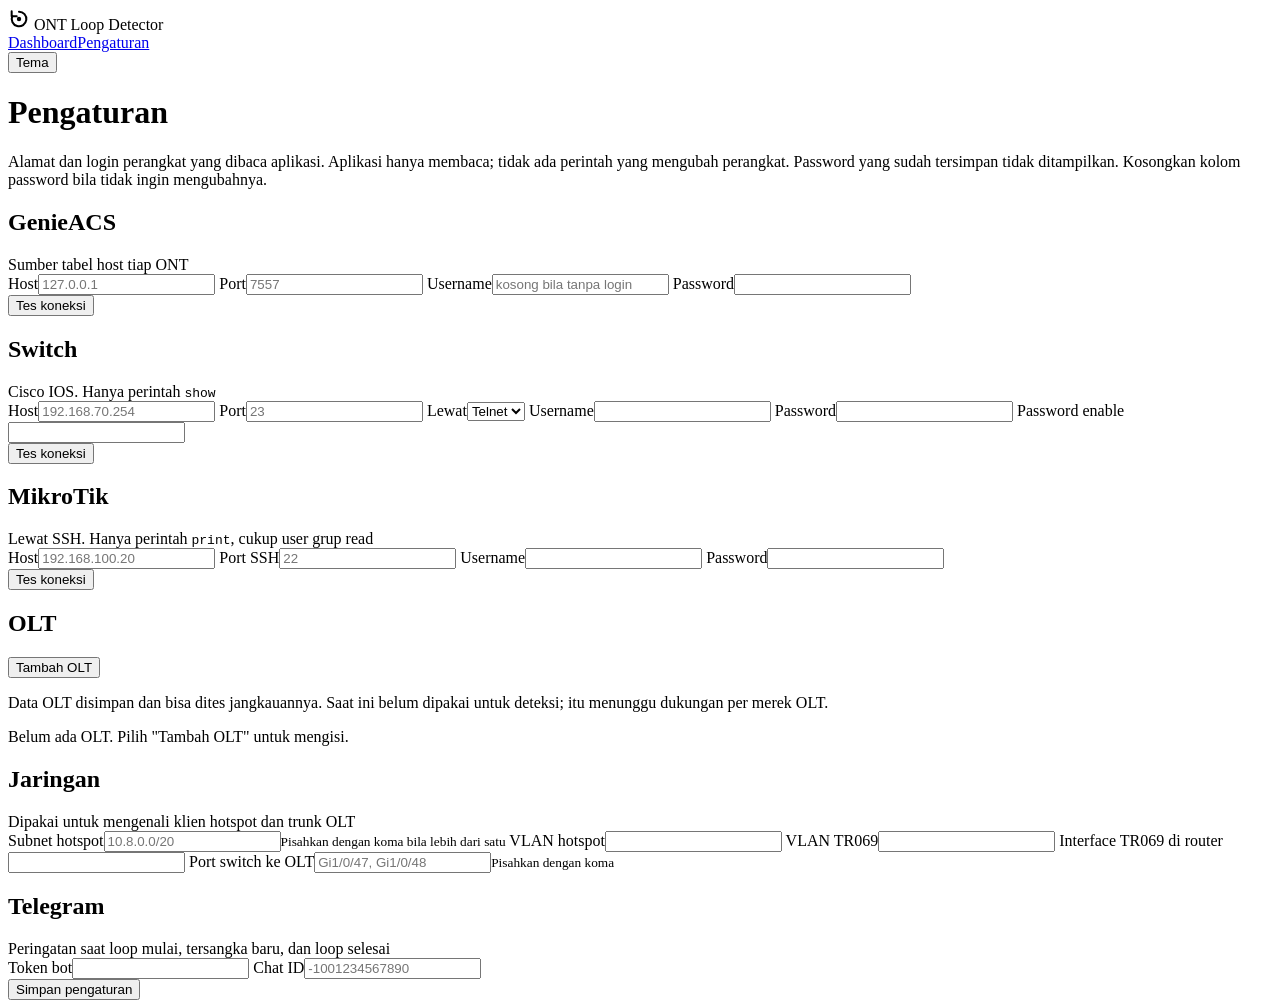
==== app/static/settings.html @ 1c6aff9d "Tambah halaman Pengaturan untuk perangkat dan jaringan Alamat dan login GenieACS, switch, MikroTik, " ====
<!doctype html>
<html lang="id">
<head>
<meta charset="utf-8">
<meta name="viewport" content="width=device-width, initial-scale=1">
<title>Pengaturan – ONT Loop Detector</title>
<link rel="stylesheet" href="static/app.css">
</head>
<body>
<header class="top">
  <div class="brand">
    <svg viewBox="0 0 24 24" width="22" height="22" aria-hidden="true"><path d="M12 4a8 8 0 1 1-7.4 5" fill="none" stroke="currentColor" stroke-width="2.2" stroke-linecap="round"/><path d="M4 3.5V9h5.5" fill="none" stroke="currentColor" stroke-width="2.2" stroke-linecap="round" stroke-linejoin="round"/><circle cx="12" cy="12" r="2.4" fill="currentColor"/></svg>
    <span>ONT Loop Detector</span>
    <nav class="nav"><a href="./">Dashboard</a><a href="pengaturan" aria-current="page">Pengaturan</a></nav>
  </div>
  <div class="tools"><button id="btnTheme" class="ghost" type="button" aria-label="Ganti tema terang/gelap">Tema</button></div>
</header>

<main class="narrow">
  <h1 class="page-title">Pengaturan</h1>
  <p class="lead">Alamat dan login perangkat yang dibaca aplikasi. Aplikasi hanya membaca; tidak ada perintah yang mengubah perangkat.
    Password yang sudah tersimpan tidak ditampilkan. Kosongkan kolom password bila tidak ingin mengubahnya.</p>
  <p class="notice" id="replayNote" hidden>Aplikasi sedang berjalan dalam mode replay (data contoh). Pengaturan tetap tersimpan, tetapi baru dipakai setelah aplikasi dijalankan tanpa <code>--replay</code>.</p>

  <form id="form" novalidate>
    <section class="block" data-kind="genieacs">
      <div class="block-head"><h2>GenieACS</h2><span class="hint">Sumber tabel host tiap ONT</span></div>
      <div class="fields">
        <label class="f-host">Host<input name="genieacs.host" placeholder="127.0.0.1" autocomplete="off" spellcheck="false"></label>
        <label class="f-port">Port<input name="genieacs.port" inputmode="numeric" placeholder="7557"></label>
        <label>Username<input name="genieacs.user" placeholder="kosong bila tanpa login" autocomplete="off"></label>
        <label>Password<input name="genieacs.password" type="password" autocomplete="new-password"></label>
      </div>
      <div class="test"><button type="button" class="btn-test">Tes koneksi</button><span class="result" role="status"></span></div>
    </section>

    <section class="block" data-kind="cisco">
      <div class="block-head"><h2>Switch</h2><span class="hint">Cisco IOS. Hanya perintah <code>show</code></span></div>
      <div class="fields">
        <label class="f-host">Host<input name="cisco.host" placeholder="192.168.70.254" autocomplete="off" spellcheck="false"></label>
        <label class="f-port">Port<input name="cisco.port" inputmode="numeric" placeholder="23"></label>
        <label class="f-port">Lewat<select name="cisco.transport"><option value="telnet">Telnet</option><option value="ssh">SSH</option></select></label>
        <label class="f-host">Username<input name="cisco.user" autocomplete="off"></label>
        <label>Password<input name="cisco.password" type="password" autocomplete="new-password"></label>
        <label>Password enable<input name="cisco.enable_password" type="password" autocomplete="new-password"></label>
      </div>
      <div class="test"><button type="button" class="btn-test">Tes koneksi</button><span class="result" role="status"></span></div>
    </section>

    <section class="block" data-kind="mikrotik">
      <div class="block-head"><h2>MikroTik</h2><span class="hint">Lewat SSH. Hanya perintah <code>print</code>, cukup user grup read</span></div>
      <div class="fields">
        <label class="f-host">Host<input name="mikrotik.host" placeholder="192.168.100.20" autocomplete="off" spellcheck="false"></label>
        <label class="f-port">Port SSH<input name="mikrotik.port" inputmode="numeric" placeholder="22"></label>
        <label>Username<input name="mikrotik.user" autocomplete="off"></label>
        <label>Password<input name="mikrotik.password" type="password" autocomplete="new-password"></label>
      </div>
      <div class="test"><button type="button" class="btn-test">Tes koneksi</button><span class="result" role="status"></span></div>
    </section>

    <section class="block">
      <div class="block-head"><h2>OLT</h2><button type="button" id="addOlt" class="btn-add">Tambah OLT</button></div>
      <p class="hint">Data OLT disimpan dan bisa dites jangkauannya. Saat ini belum dipakai untuk deteksi; itu menunggu dukungan per merek OLT.</p>
      <div id="olts"></div>
      <p class="empty" id="noOlt">Belum ada OLT. Pilih "Tambah OLT" untuk mengisi.</p>
    </section>

    <section class="block">
      <div class="block-head"><h2>Jaringan</h2><span class="hint">Dipakai untuk mengenali klien hotspot dan trunk OLT</span></div>
      <div class="fields">
        <label class="f-wide">Subnet hotspot<input name="network.hotspot_subnets" placeholder="10.8.0.0/20" spellcheck="false"><small>Pisahkan dengan koma bila lebih dari satu</small></label>
        <label>VLAN hotspot<input name="network.hotspot_vlan" inputmode="numeric"></label>
        <label>VLAN TR069<input name="network.tr069_vlan" inputmode="numeric"></label>
        <label class="f-wide">Interface TR069 di router<input name="network.tr069_interface" spellcheck="false"></label>
        <label class="f-wide">Port switch ke OLT<input name="network.olt_trunks" placeholder="Gi1/0/47, Gi1/0/48" spellcheck="false"><small>Pisahkan dengan koma</small></label>
      </div>
    </section>

    <section class="block">
      <div class="block-head"><h2>Telegram</h2><span class="hint">Peringatan saat loop mulai, tersangka baru, dan loop selesai</span></div>
      <div class="fields">
        <label class="f-wide">Token bot<input name="telegram.bot_token" type="password" autocomplete="new-password"></label>
        <label class="f-wide">Chat ID<input name="telegram.chat_id" placeholder="-1001234567890" spellcheck="false"></label>
      </div>
    </section>

    <div class="savebar">
      <span class="result" id="saveMsg" role="status"></span>
      <button type="submit" id="btnSave" class="primary">Simpan pengaturan</button>
    </div>
  </form>
</main>

<template id="oltTpl">
  <fieldset class="olt" data-kind="olt">
    <div class="fields">
      <label class="f-wide">Nama<input data-f="name" placeholder="OLT 1" autocomplete="off"></label>
      <label class="f-host">Host<input data-f="host" placeholder="192.168.203.2" autocomplete="off" spellcheck="false"></label>
      <label class="f-port">Port<input data-f="port" inputmode="numeric" placeholder="23"></label>
      <label class="f-port">Lewat<select data-f="transport"><option value="telnet">Telnet</option><option value="ssh">SSH</option></select></label>
      <label class="f-host">Username<input data-f="user" autocomplete="off"></label>
      <label>Password<input data-f="password" type="password" autocomplete="new-password"></label>
      <label>Password enable<input data-f="enable_password" type="password" autocomplete="new-password"></label>
    </div>
    <div class="test"><button type="button" class="btn-test">Tes jangkauan</button><span class="result" role="status"></span>
      <button type="button" class="btn-del">Hapus OLT ini</button></div>
  </fieldset>
</template>
<script src="static/settings.js"></script>
</body>
</html>
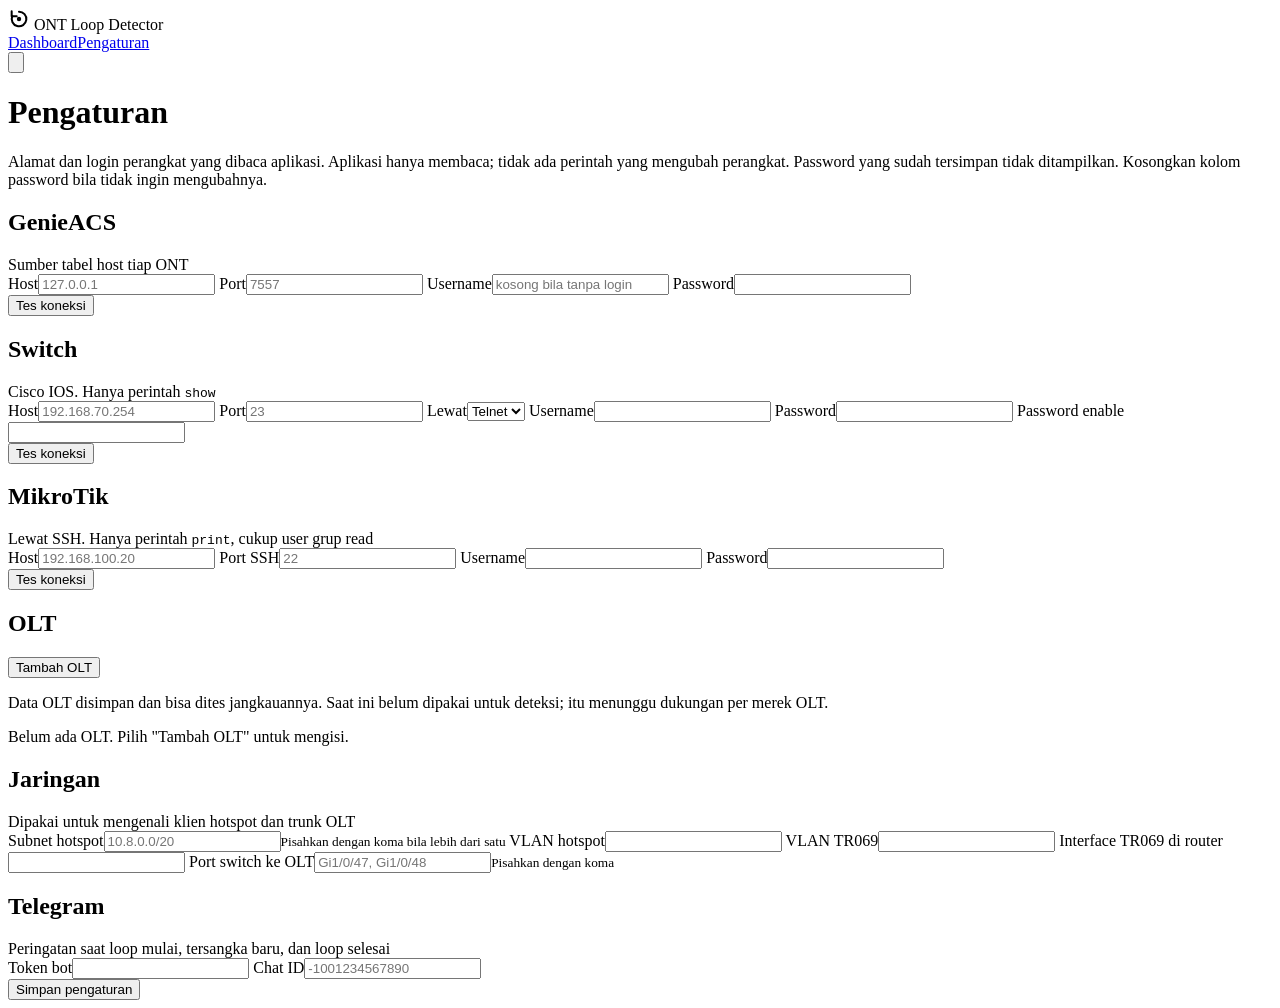
==== commit 443ac565: "Tampilan baru: tipografi, kartu berlapis, dan animasi - Font Plus Jakarta Sans disertakan lokal (OFL" ====
--- a/app/static/settings.html
+++ b/app/static/settings.html
@@ -13,10 +13,10 @@
     <span>ONT Loop Detector</span>
     <nav class="nav"><a href="./">Dashboard</a><a href="pengaturan" aria-current="page">Pengaturan</a></nav>
   </div>
-  <div class="tools"><button id="btnTheme" class="ghost" type="button" aria-label="Ganti tema terang/gelap">Tema</button></div>
+  <div class="tools"><button id="btnTheme" class="ghost" type="button" aria-label="Ganti tema terang/gelap" title="Ganti tema"><svg viewBox="0 0 24 24" aria-hidden="true" fill="none" stroke="currentColor" stroke-width="2" stroke-linecap="round"><circle cx="12" cy="12" r="4"/><path d="M12 2v2M12 20v2M4.9 4.9l1.4 1.4M17.7 17.7l1.4 1.4M2 12h2M20 12h2M4.9 19.1l1.4-1.4M17.7 6.3l1.4-1.4"/></svg></button></div>
 </header>
 
-<main class="narrow">
+<main class="narrow reveal">
   <h1 class="page-title">Pengaturan</h1>
   <p class="lead">Alamat dan login perangkat yang dibaca aplikasi. Aplikasi hanya membaca; tidak ada perintah yang mengubah perangkat.
     Password yang sudah tersimpan tidak ditampilkan. Kosongkan kolom password bila tidak ingin mengubahnya.</p>
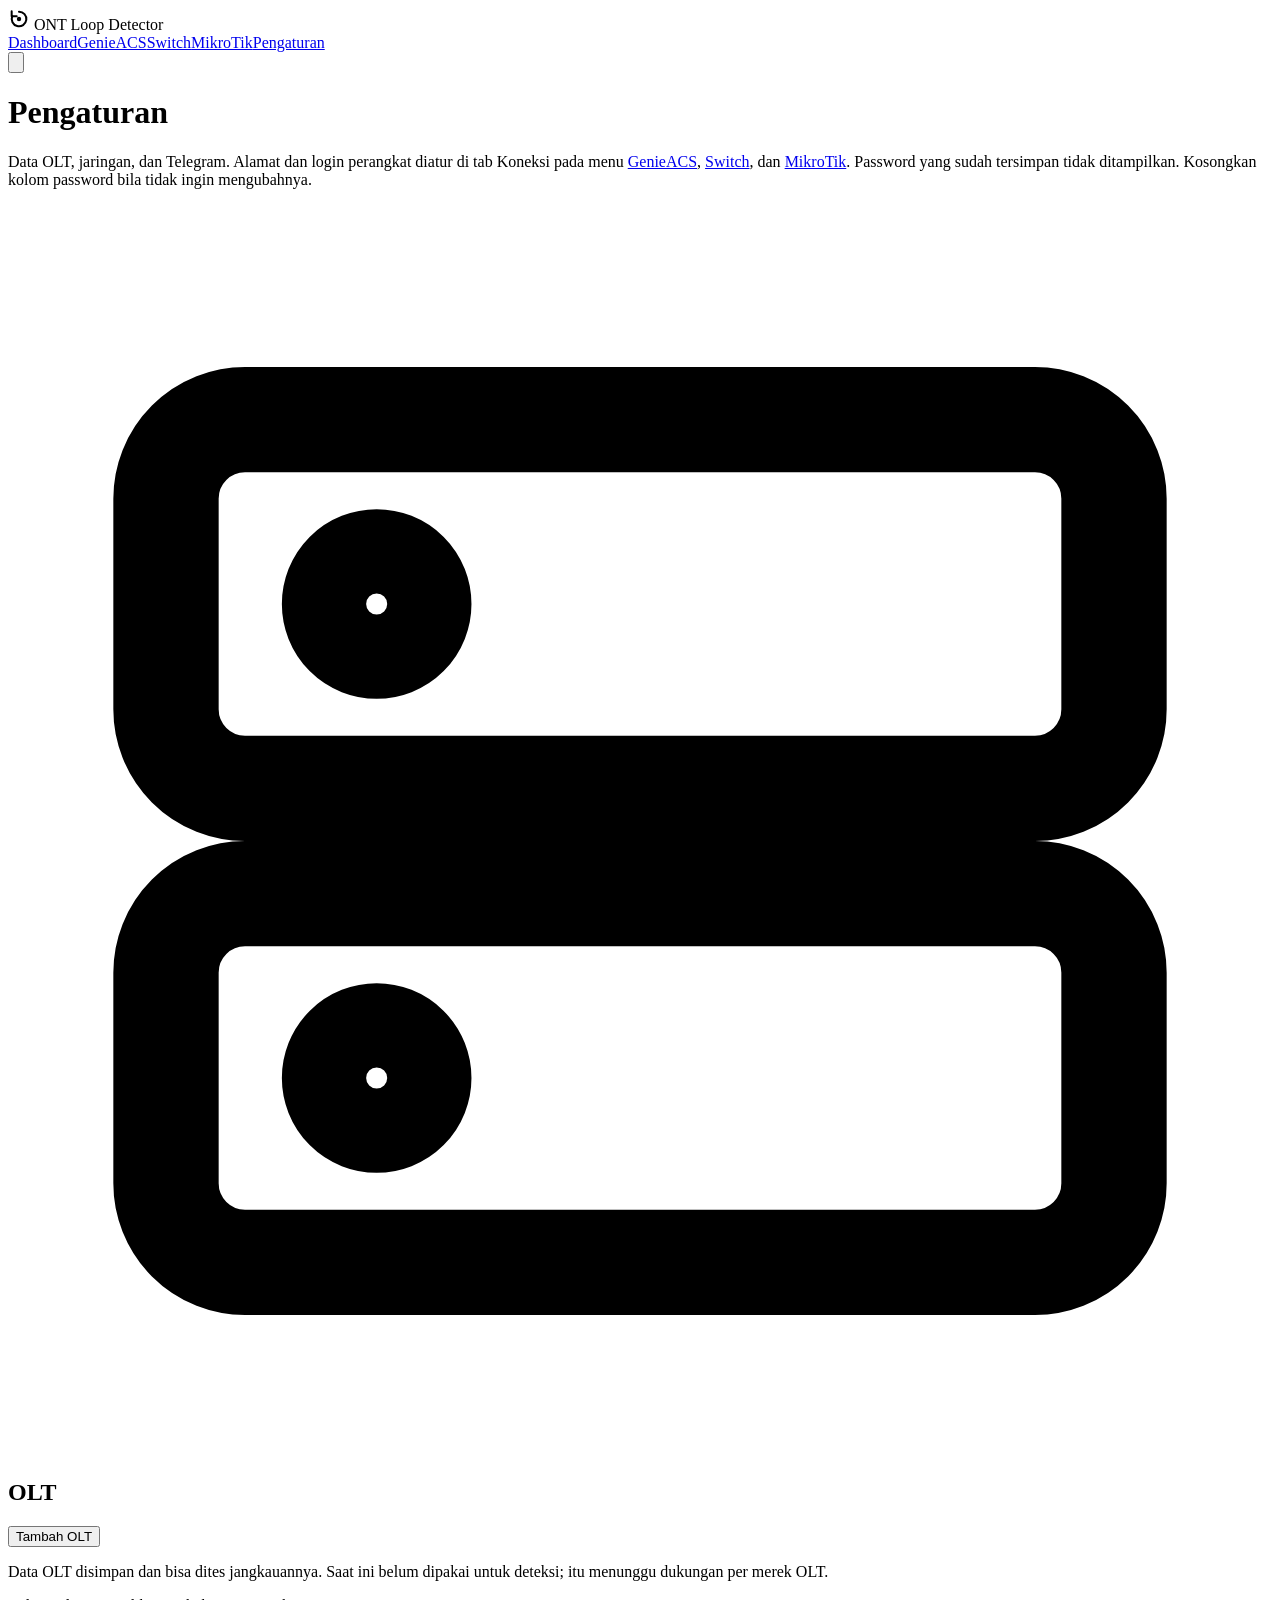
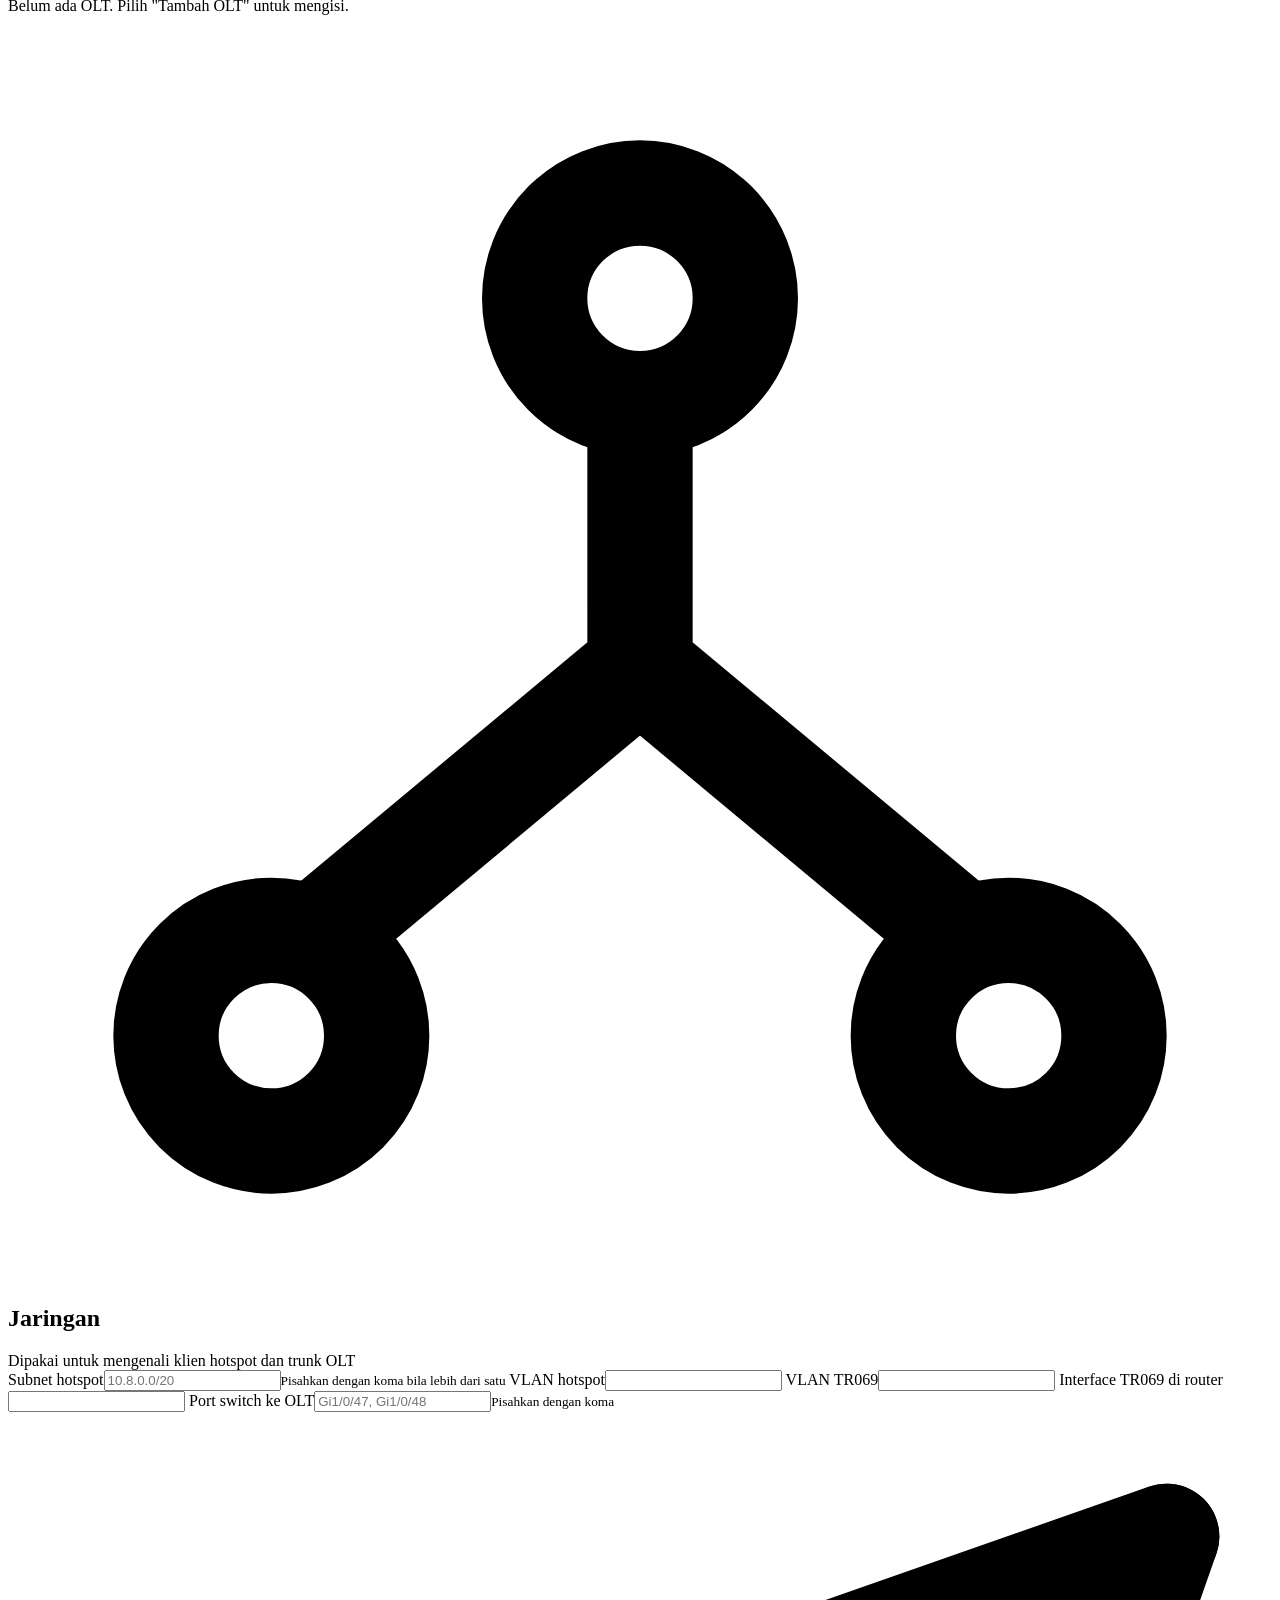
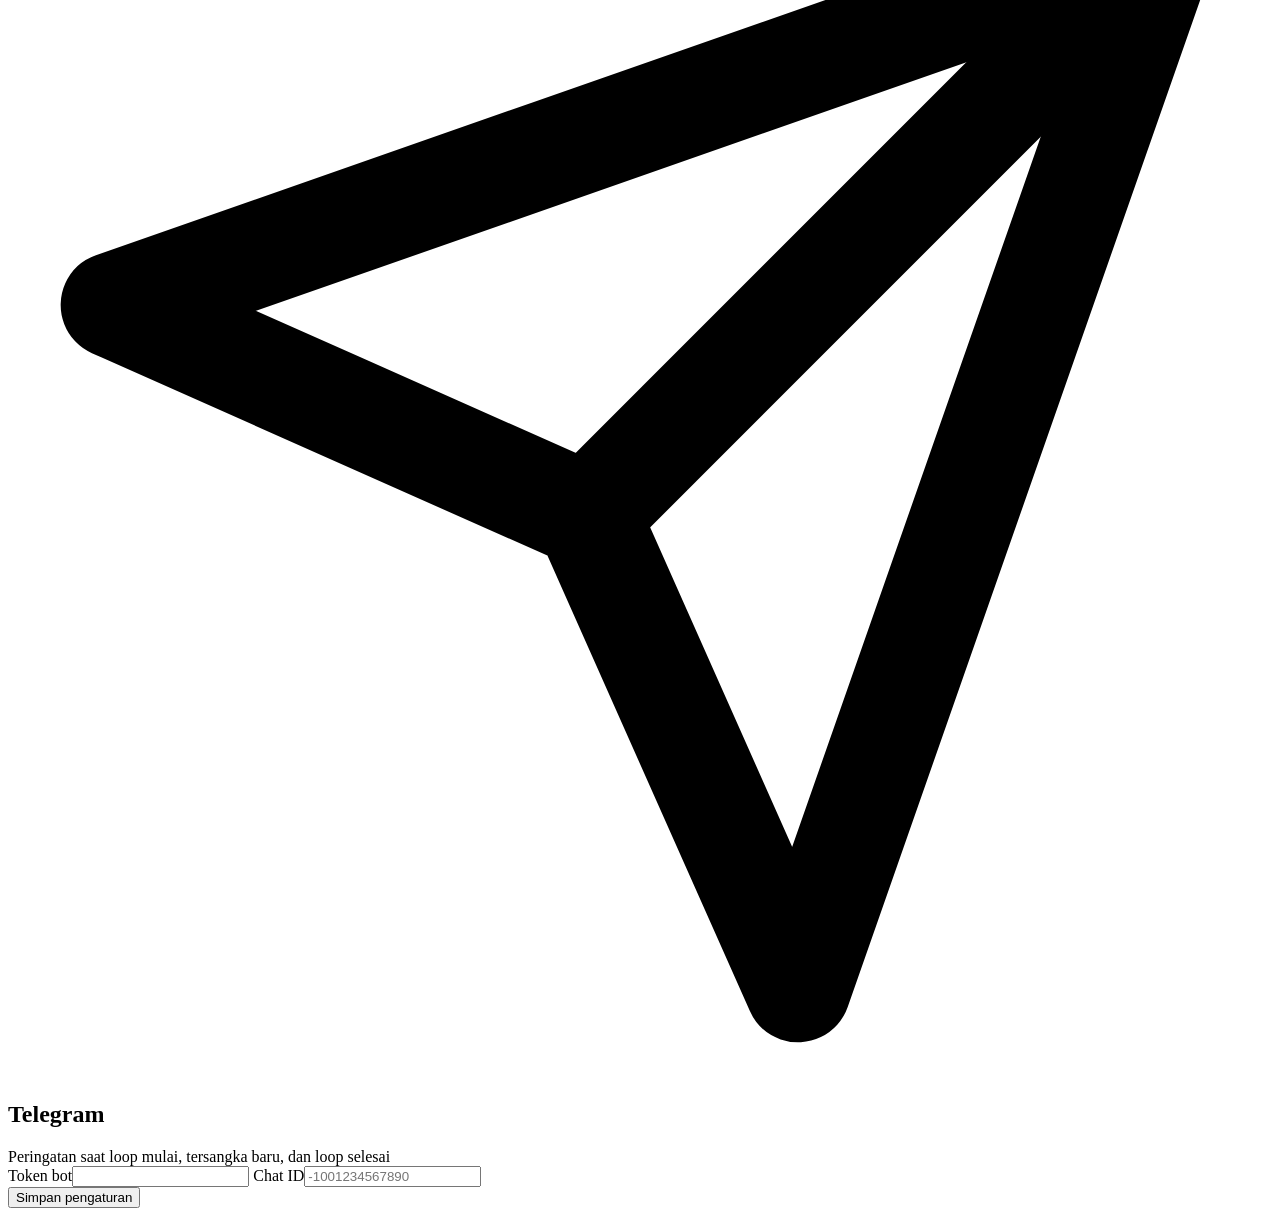
==== commit d2b6263d: "Perubahan di menu dashboard" ====
--- a/app/static/settings.html
+++ b/app/static/settings.html
@@ -11,62 +11,28 @@
   <div class="brand">
     <svg viewBox="0 0 24 24" width="22" height="22" aria-hidden="true"><path d="M12 4a8 8 0 1 1-7.4 5" fill="none" stroke="currentColor" stroke-width="2.2" stroke-linecap="round"/><path d="M4 3.5V9h5.5" fill="none" stroke="currentColor" stroke-width="2.2" stroke-linecap="round" stroke-linejoin="round"/><circle cx="12" cy="12" r="2.4" fill="currentColor"/></svg>
     <span>ONT Loop Detector</span>
-    <nav class="nav"><a href="./">Dashboard</a><a href="pengaturan" aria-current="page">Pengaturan</a></nav>
+    <nav class="nav" aria-label="Menu utama"><a href="./">Dashboard</a><a href="genieacs">GenieACS</a><a href="switch">Switch</a><a href="mikrotik">MikroTik</a><a href="pengaturan" aria-current="page">Pengaturan</a></nav>
   </div>
   <div class="tools"><button id="btnTheme" class="ghost" type="button" aria-label="Ganti tema terang/gelap" title="Ganti tema"><svg viewBox="0 0 24 24" aria-hidden="true" fill="none" stroke="currentColor" stroke-width="2" stroke-linecap="round"><circle cx="12" cy="12" r="4"/><path d="M12 2v2M12 20v2M4.9 4.9l1.4 1.4M17.7 17.7l1.4 1.4M2 12h2M20 12h2M4.9 19.1l1.4-1.4M17.7 6.3l1.4-1.4"/></svg></button></div>
 </header>
 
 <main class="narrow reveal">
   <h1 class="page-title">Pengaturan</h1>
-  <p class="lead">Alamat dan login perangkat yang dibaca aplikasi. Aplikasi hanya membaca; tidak ada perintah yang mengubah perangkat.
+  <p class="lead">Data OLT, jaringan, dan Telegram. Alamat dan login perangkat diatur di tab Koneksi pada menu
+    <a href="genieacs#conn">GenieACS</a>, <a href="switch#conn">Switch</a>, dan <a href="mikrotik#conn">MikroTik</a>.
     Password yang sudah tersimpan tidak ditampilkan. Kosongkan kolom password bila tidak ingin mengubahnya.</p>
   <p class="notice" id="replayNote" hidden>Aplikasi sedang berjalan dalam mode replay (data contoh). Pengaturan tetap tersimpan, tetapi baru dipakai setelah aplikasi dijalankan tanpa <code>--replay</code>.</p>
 
   <form id="form" novalidate>
-    <section class="block" data-kind="genieacs">
-      <div class="block-head"><h2>GenieACS</h2><span class="hint">Sumber tabel host tiap ONT</span></div>
-      <div class="fields">
-        <label class="f-host">Host<input name="genieacs.host" placeholder="127.0.0.1" autocomplete="off" spellcheck="false"></label>
-        <label class="f-port">Port<input name="genieacs.port" inputmode="numeric" placeholder="7557"></label>
-        <label>Username<input name="genieacs.user" placeholder="kosong bila tanpa login" autocomplete="off"></label>
-        <label>Password<input name="genieacs.password" type="password" autocomplete="new-password"></label>
-      </div>
-      <div class="test"><button type="button" class="btn-test">Tes koneksi</button><span class="result" role="status"></span></div>
-    </section>
-
-    <section class="block" data-kind="cisco">
-      <div class="block-head"><h2>Switch</h2><span class="hint">Cisco IOS. Hanya perintah <code>show</code></span></div>
-      <div class="fields">
-        <label class="f-host">Host<input name="cisco.host" placeholder="192.168.70.254" autocomplete="off" spellcheck="false"></label>
-        <label class="f-port">Port<input name="cisco.port" inputmode="numeric" placeholder="23"></label>
-        <label class="f-port">Lewat<select name="cisco.transport"><option value="telnet">Telnet</option><option value="ssh">SSH</option></select></label>
-        <label class="f-host">Username<input name="cisco.user" autocomplete="off"></label>
-        <label>Password<input name="cisco.password" type="password" autocomplete="new-password"></label>
-        <label>Password enable<input name="cisco.enable_password" type="password" autocomplete="new-password"></label>
-      </div>
-      <div class="test"><button type="button" class="btn-test">Tes koneksi</button><span class="result" role="status"></span></div>
-    </section>
-
-    <section class="block" data-kind="mikrotik">
-      <div class="block-head"><h2>MikroTik</h2><span class="hint">Lewat SSH. Hanya perintah <code>print</code>, cukup user grup read</span></div>
-      <div class="fields">
-        <label class="f-host">Host<input name="mikrotik.host" placeholder="192.168.100.20" autocomplete="off" spellcheck="false"></label>
-        <label class="f-port">Port SSH<input name="mikrotik.port" inputmode="numeric" placeholder="22"></label>
-        <label>Username<input name="mikrotik.user" autocomplete="off"></label>
-        <label>Password<input name="mikrotik.password" type="password" autocomplete="new-password"></label>
-      </div>
-      <div class="test"><button type="button" class="btn-test">Tes koneksi</button><span class="result" role="status"></span></div>
-    </section>
-
     <section class="block">
-      <div class="block-head"><h2>OLT</h2><button type="button" id="addOlt" class="btn-add">Tambah OLT</button></div>
+      <div class="block-head"><h2 style="--tc:var(--f-green)"><span class="ico"><svg viewBox="0 0 24 24" aria-hidden="true" fill="none" stroke="currentColor" stroke-width="2" stroke-linecap="round" stroke-linejoin="round"><rect x="3" y="4" width="18" height="7" rx="1.5"/><rect x="3" y="13" width="18" height="7" rx="1.5"/><circle cx="7" cy="7.5" r=".8"/><circle cx="7" cy="16.5" r=".8"/></svg></span>OLT</h2><button type="button" id="addOlt" class="btn-add">Tambah OLT</button></div>
       <p class="hint">Data OLT disimpan dan bisa dites jangkauannya. Saat ini belum dipakai untuk deteksi; itu menunggu dukungan per merek OLT.</p>
       <div id="olts"></div>
       <p class="empty" id="noOlt">Belum ada OLT. Pilih "Tambah OLT" untuk mengisi.</p>
     </section>
 
     <section class="block">
-      <div class="block-head"><h2>Jaringan</h2><span class="hint">Dipakai untuk mengenali klien hotspot dan trunk OLT</span></div>
+      <div class="block-head"><h2 style="--tc:var(--f-blue)"><span class="ico"><svg viewBox="0 0 24 24" aria-hidden="true" fill="none" stroke="currentColor" stroke-width="2" stroke-linecap="round" stroke-linejoin="round"><circle cx="12" cy="5" r="2"/><circle cx="5" cy="19" r="2"/><circle cx="19" cy="19" r="2"/><path d="M12 7v5M12 12l-6 5M12 12l6 5"/></svg></span>Jaringan</h2><span class="hint">Dipakai untuk mengenali klien hotspot dan trunk OLT</span></div>
       <div class="fields">
         <label class="f-wide">Subnet hotspot<input name="network.hotspot_subnets" placeholder="10.8.0.0/20" spellcheck="false"><small>Pisahkan dengan koma bila lebih dari satu</small></label>
         <label>VLAN hotspot<input name="network.hotspot_vlan" inputmode="numeric"></label>
@@ -77,7 +43,7 @@
     </section>
 
     <section class="block">
-      <div class="block-head"><h2>Telegram</h2><span class="hint">Peringatan saat loop mulai, tersangka baru, dan loop selesai</span></div>
+      <div class="block-head"><h2 style="--tc:var(--f-aqua)"><span class="ico"><svg viewBox="0 0 24 24" aria-hidden="true" fill="none" stroke="currentColor" stroke-width="2" stroke-linecap="round" stroke-linejoin="round"><path d="M22 2 11 13"/><path d="M22 2 15 22l-4-9-9-4 20-7Z"/></svg></span>Telegram</h2><span class="hint">Peringatan saat loop mulai, tersangka baru, dan loop selesai</span></div>
       <div class="fields">
         <label class="f-wide">Token bot<input name="telegram.bot_token" type="password" autocomplete="new-password"></label>
         <label class="f-wide">Chat ID<input name="telegram.chat_id" placeholder="-1001234567890" spellcheck="false"></label>
